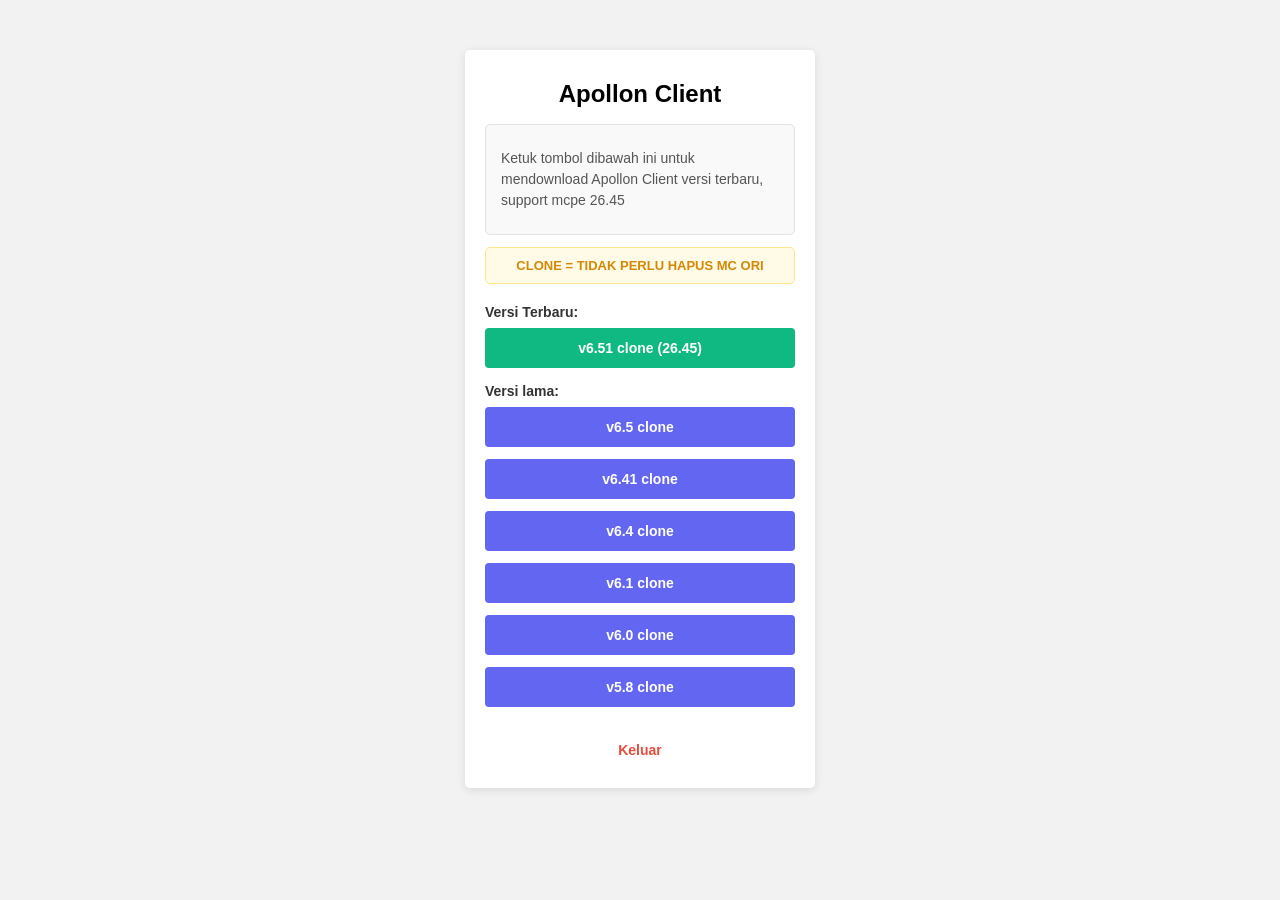
==== index.html @ 46e882e8 "Update index.html" ====
<!DOCTYPE html>
<html>
<head>
  <meta name="viewport" content="width=device-width, initial-scale=1.0">
  
  <title>Apollon Client</title>
  <style>
    body {
      font-family: Arial, Sans-Serif;
      background-color: #f2f2f2;
      text-align: center;
      margin: 0;
      padding: 50px 10px; /* Jarak atas bawah dikurangi agar pas di layar HP */
    }
    .box {
      background: white;
      padding: 20px; /* Dikurangi sedikit dari 30px agar hemat ruang di HP */
      display: inline-block;
      border-radius: 5px;
      box-shadow: 0px 2px 10px rgba(0,0,0,0.1);
      
      /* PERUBAHAN UTAMA UNTUK HP: */
      width: 90%;          /* Lebar kotak akan mengambil 90% lebar layar HP */
      max-width: 350px;    /* Lebar kotak TIDAK AKAN LEBIH dari 350px jika dibuka di PC */
      box-sizing: border-box; /* Memastikan padding tidak merusak ukuran lebar */
    }
    
    h1 {
      font-size: 24px; /* Ukuran font disesuaikan agar tidak kebesaran di HP */
      margin-top: 10px;
    }

    .info-mc {
      text-align: left;
      background-color: #f9f9f9;
      padding: 15px;
      border-radius: 5px;
      border: 1px solid #e3e3e3;
      margin-bottom: 12px;
      /* Mencegah teks panjang terpotong atau keluar dari kotak */
      word-wrap: break-word; 
      overflow-wrap: break-word;
    }
    .info-mc p {
      margin: 8px 0;
      font-size: 14px;
      color: #555;
      line-height: 1.5;
    }

    /* Kotak informasi tambahan untuk penjelasan CLONE */
    .info-note {
      text-align: center;
      background-color: #fffbe6;
      padding: 10px;
      border-radius: 5px;
      border: 1px solid #ffe58f;
      margin-bottom: 20px;
      word-wrap: break-word;
      overflow-wrap: break-word;
    }
    .info-note p {
      margin: 0;
      font-size: 13px;
      font-weight: bold;
      color: #d48806;
    }

    .section-title {
      font-weight: bold;
      font-size: 14px;
      color: #333;
      margin-top: 15px;
      margin-bottom: 8px;
      text-align: left;
    }
    
    /* Gaya untuk tombol Download */
    .btn-download {
      display: block;
      background-color: #6366F1; /* Warna Indigo/Ungu Modern */
      color: white;
      padding: 12px 15px;
      text-decoration: none;
      font-weight: bold;
      border-radius: 4px;
      margin-bottom: 12px; /* Jarak antar tombol download */
      font-size: 14px;
      transition: background 0.2s;
    }
    .btn-download:hover {
      background-color: #4f46e5;
    }

    /* Highlight khusus tombol versi terbaru */
    .btn-latest {
      background-color: #10B981; /* Warna Hijau/Emerald Modern */
    }
    .btn-latest:hover {
      background-color: #059669;
    }
    
    /* Gaya khusus untuk tombol download terakhir agar memberi jarak ke tombol exit */
    .space-bottom {
      margin-bottom: 25px;
    }
    
    /* Gaya untuk link Exit / Keluar */
    .btn-exit {
      color: #e74c3c;
      text-decoration: none;
      font-weight: bold;
      font-size: 14px;
      display: inline-block;
      padding: 10px; /* Ditambah padding agar area klik di HP lebih pas */
    }
    .btn-exit:hover {
      text-decoration: underline;
    }
  </style>
</head>
<body>
  <div class="box">
    <h1>Apollon Client</h1>
    
    <div class="info-mc">
      <p>Ketuk tombol dibawah ini untuk mendownload Apollon Client versi terbaru, support mcpe 26.45</p>
    </div>

    <!-- Kotak Penjelasan Tambahan (Terpisah) -->
    <div class="info-note">
      <p>CLONE = TIDAK PERLU HAPUS MC ORI</p>
    </div>

    <!-- Sub-judul Versi Terbaru -->
    <div class="section-title">Versi Terbaru:</div>
    <!-- Tombol Download Versi Terbaru (v6.51 clone) -->
    <a href="https://www.mediafire.com/file/71axtcxf8z8amtz/Apollon_Client_v6.51.apk/file" target="_blank" class="btn-download btn-latest">v6.51 clone (26.45)</a>

    <!-- Sub-judul Versi Lama -->
    <div class="section-title">Versi lama:</div>
    <!-- Tombol Download Link v6.5 -->
    <a href="https://www.mediafire.com/file/mf16fz8zxzmd9uo/Apollon_Client_v6.5.apk/file" target="_blank" class="btn-download">v6.5 clone</a>

    <!-- Tombol Download Link v6.41 -->
    <a href="https://www.mediafire.com/file/slqdpozztv1te2w/%255BCLONE%255D_Apollon_Client_v6.41.apk/file" target="_blank" class="btn-download">v6.41 clone</a>

    <!-- Tombol Download Link v6.4 -->
    <a href="https://www.mediafire.com/file/1pgig185a68jlu3/Minecraft_Apollon_Client_v6.4_signed.apk/file" target="_blank" class="btn-download">v6.4 clone</a>

    <!-- Tombol Download Link v6.1 -->
    <a href="https://www.mediafire.com/file/p7e58i02bt7bmhg/MCPE_Apollon_Client_1.26.33_v6.1_64Bit.apk/file" target="_blank" class="btn-download">v6.1 clone</a>

    <!-- Tombol Download Link v6.0 -->
    <a href="https://www.mediafire.com/file/1ebstryfqjflvm5/Minecraft_Apollonv6.0_signed.apk/file" target="_blank" class="btn-download">v6.0 clone</a>

    <!-- Tombol Download Link v5.8 -->
    <a href="https://www.mediafire.com/file/lv6ryb4kkmw0vc8/Minecraft_signed.apk/file" target="_blank" class="btn-download space-bottom">v5.8 clone</a>
    
    <!-- Tombol Exit menuju Google -->
    <a href="https://google.com" class="btn-exit">Keluar</a>
  </div>
</body>
</html>
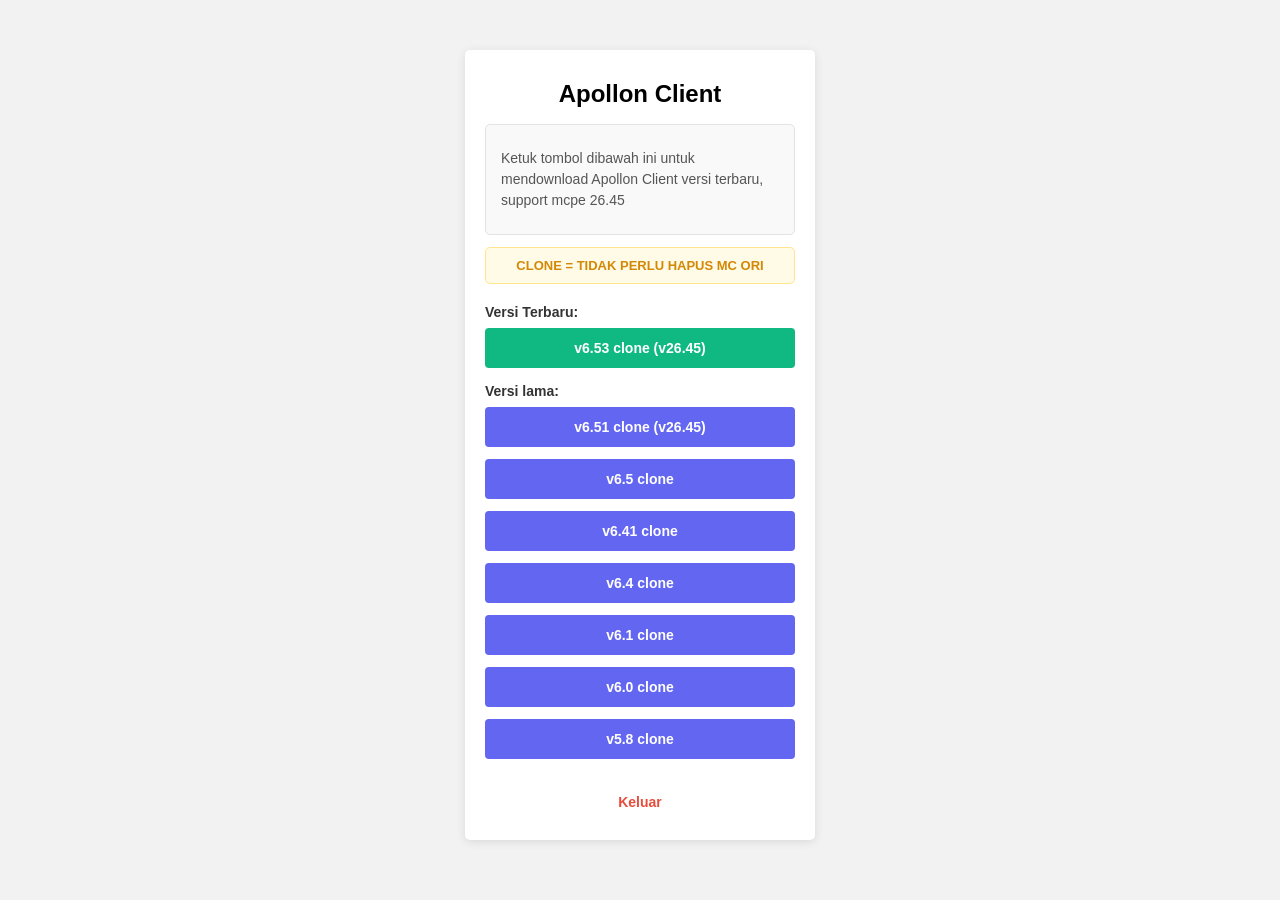
==== commit 9a952028: "Update download links for Apollon Client versions" ====
--- a/index.html
+++ b/index.html
@@ -134,11 +134,14 @@
 
     <!-- Sub-judul Versi Terbaru -->
     <div class="section-title">Versi Terbaru:</div>
-    <!-- Tombol Download Versi Terbaru (v6.51 clone) -->
-    <a href="https://www.mediafire.com/file/71axtcxf8z8amtz/Apollon_Client_v6.51.apk/file" target="_blank" class="btn-download btn-latest">v6.51 clone (26.45)</a>
+    <!-- Tombol Download Versi Terbaru (v6.53 clone) -->
+    <a href="https://www.mediafire.com/file/eq8ta6o4jeu1nu6/Apollon_Client_v6.53.apk/file" target="_blank" class="btn-download btn-latest">v6.53 clone (v26.45)</a>
 
     <!-- Sub-judul Versi Lama -->
     <div class="section-title">Versi lama:</div>
+    <!-- Tombol Download Link v6.51 -->
+    <a href="https://www.mediafire.com/file/71axtcxf8z8amtz/Apollon_Client_v6.51.apk/file" target="_blank" class="btn-download">v6.51 clone (v26.45)</a>
+
     <!-- Tombol Download Link v6.5 -->
     <a href="https://www.mediafire.com/file/mf16fz8zxzmd9uo/Apollon_Client_v6.5.apk/file" target="_blank" class="btn-download">v6.5 clone</a>
 
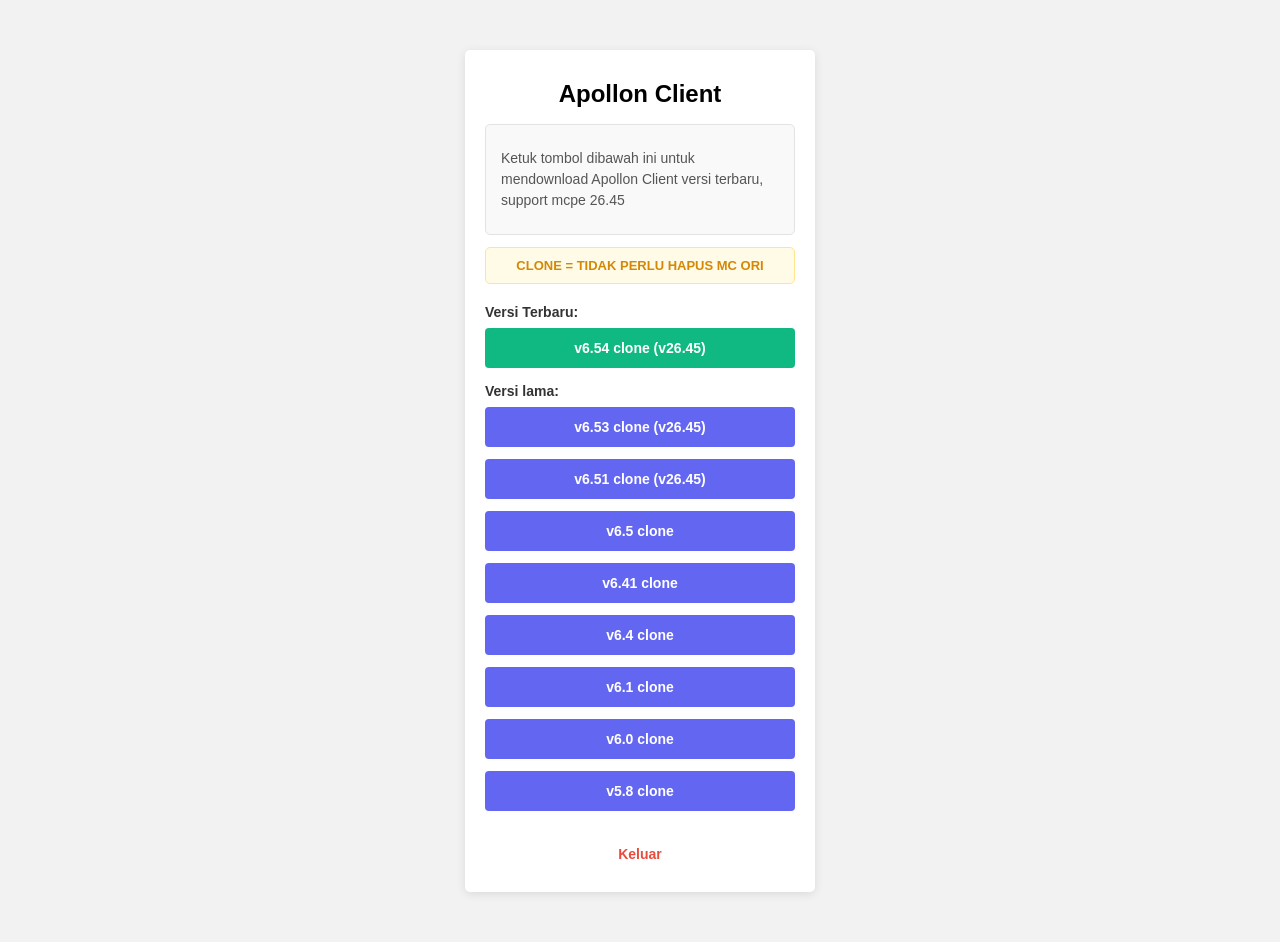
==== commit a40f2f2f: "Update download links for version 6.54 and 6.53" ====
--- a/index.html
+++ b/index.html
@@ -134,11 +134,14 @@
 
     <!-- Sub-judul Versi Terbaru -->
     <div class="section-title">Versi Terbaru:</div>
-    <!-- Tombol Download Versi Terbaru (v6.53 clone) -->
-    <a href="https://www.mediafire.com/file/eq8ta6o4jeu1nu6/Apollon_Client_v6.53.apk/file" target="_blank" class="btn-download btn-latest">v6.53 clone (v26.45)</a>
+    <!-- Tombol Download Versi Terbaru (v6.54 clone) -->
+    <a href="https://www.mediafire.com/file/y4b6r43vr5g2mih/Apollon_Client_v6.54.apk/file" target="_blank" class="btn-download btn-latest">v6.54 clone (v26.45)</a>
 
     <!-- Sub-judul Versi Lama -->
     <div class="section-title">Versi lama:</div>
+    <!-- Tombol Download Link v6.53 -->
+    <a href="https://www.mediafire.com/file/eq8ta6o4jeu1nu6/Apollon_Client_v6.53.apk/file" target="_blank" class="btn-download">v6.53 clone (v26.45)</a>
+
     <!-- Tombol Download Link v6.51 -->
     <a href="https://www.mediafire.com/file/71axtcxf8z8amtz/Apollon_Client_v6.51.apk/file" target="_blank" class="btn-download">v6.51 clone (v26.45)</a>
 
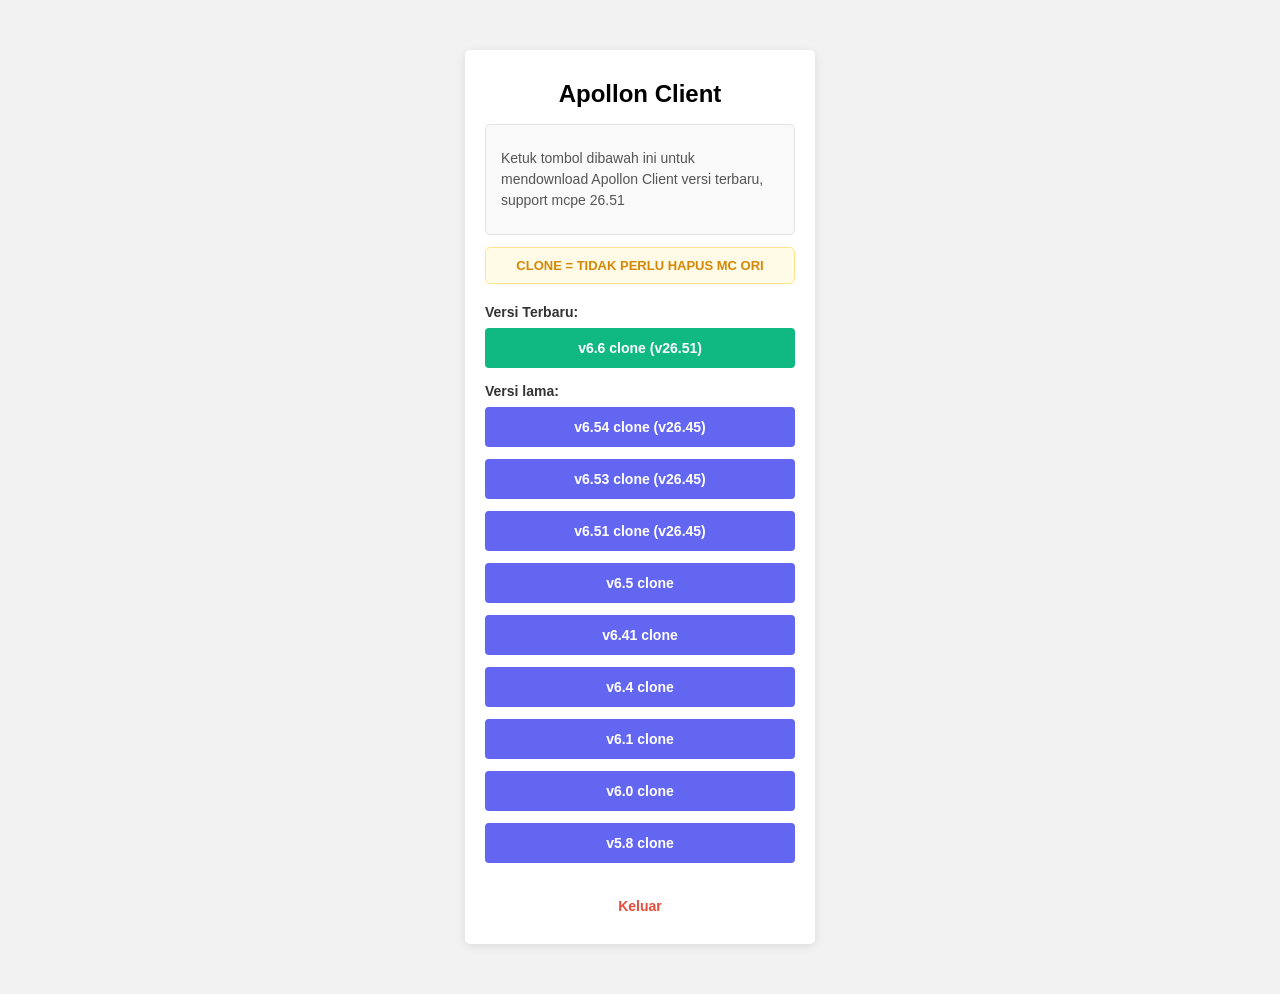
==== commit b7b631c3: "Update download links and version information" ====
--- a/index.html
+++ b/index.html
@@ -124,7 +124,7 @@
     <h1>Apollon Client</h1>
     
     <div class="info-mc">
-      <p>Ketuk tombol dibawah ini untuk mendownload Apollon Client versi terbaru, support mcpe 26.45</p>
+      <p>Ketuk tombol dibawah ini untuk mendownload Apollon Client versi terbaru, support mcpe 26.51</p>
     </div>
 
     <!-- Kotak Penjelasan Tambahan (Terpisah) -->
@@ -134,11 +134,14 @@
 
     <!-- Sub-judul Versi Terbaru -->
     <div class="section-title">Versi Terbaru:</div>
-    <!-- Tombol Download Versi Terbaru (v6.54 clone) -->
-    <a href="https://www.mediafire.com/file/y4b6r43vr5g2mih/Apollon_Client_v6.54.apk/file" target="_blank" class="btn-download btn-latest">v6.54 clone (v26.45)</a>
+    <!-- Tombol Download Versi Terbaru (v6.6 clone) -->
+    <a href="https://www.mediafire.com/file/m795o53lim4r6j4/Apollon_Client_v6.6.apk/file" target="_blank" class="btn-download btn-latest">v6.6 clone (v26.51)</a>
 
     <!-- Sub-judul Versi Lama -->
     <div class="section-title">Versi lama:</div>
+    <!-- Tombol Download Link v6.54 -->
+    <a href="https://www.mediafire.com/file/y4b6r43vr5g2mih/Apollon_Client_v6.54.apk/file" target="_blank" class="btn-download">v6.54 clone (v26.45)</a>
+
     <!-- Tombol Download Link v6.53 -->
     <a href="https://www.mediafire.com/file/eq8ta6o4jeu1nu6/Apollon_Client_v6.53.apk/file" target="_blank" class="btn-download">v6.53 clone (v26.45)</a>
 
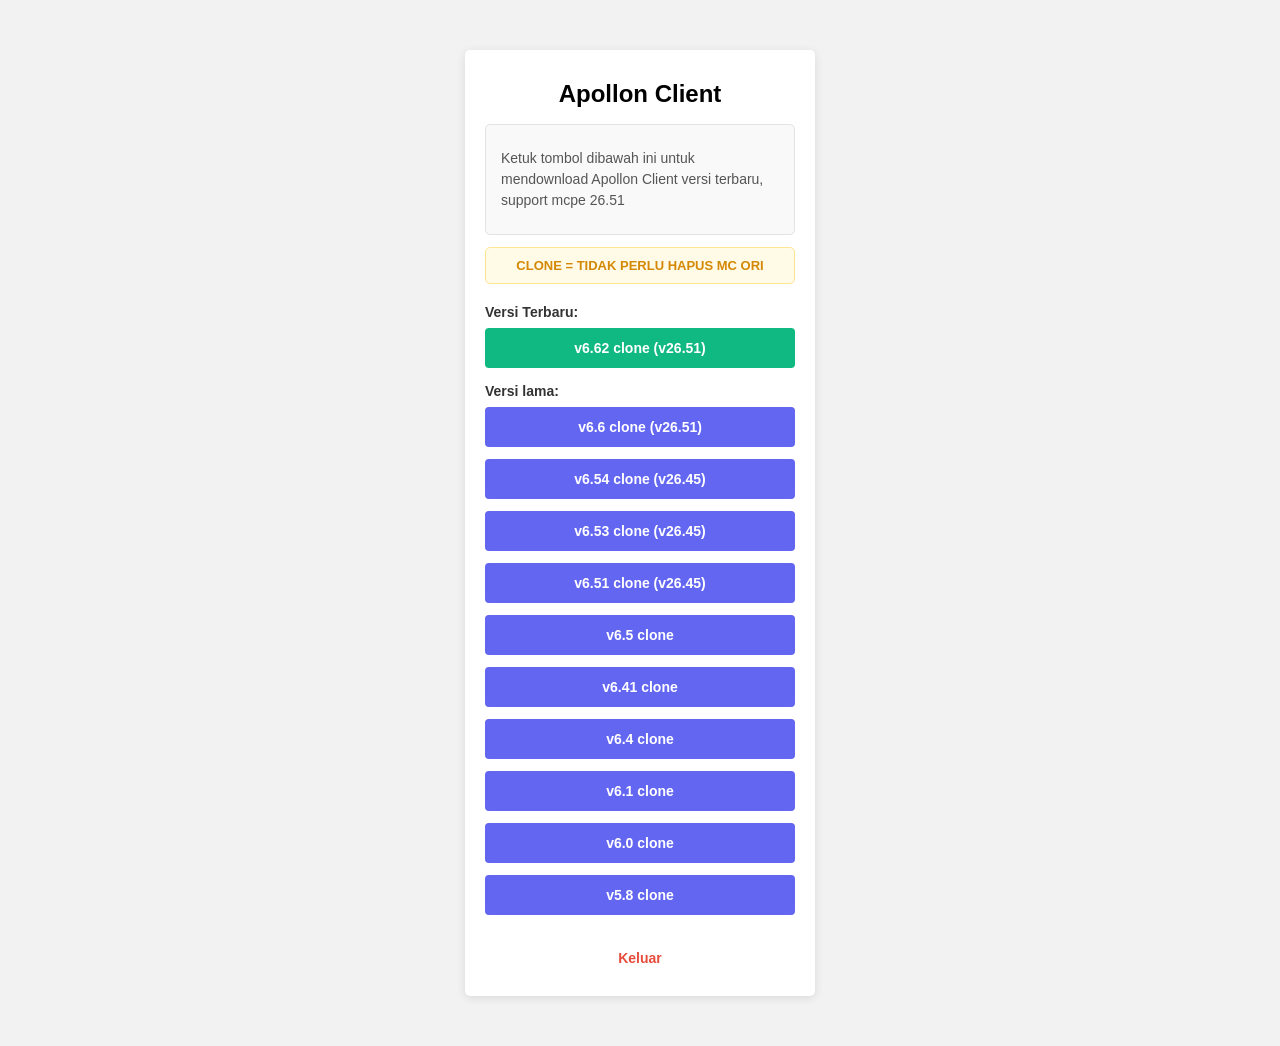
==== commit 57bb638a: "Update download links for latest and old versions" ====
--- a/index.html
+++ b/index.html
@@ -134,11 +134,14 @@
 
     <!-- Sub-judul Versi Terbaru -->
     <div class="section-title">Versi Terbaru:</div>
-    <!-- Tombol Download Versi Terbaru (v6.6 clone) -->
-    <a href="https://www.mediafire.com/file/m795o53lim4r6j4/Apollon_Client_v6.6.apk/file" target="_blank" class="btn-download btn-latest">v6.6 clone (v26.51)</a>
+    <!-- Tombol Download Versi Terbaru (v6.62 clone) -->
+    <a href="https://www.mediafire.com/file/vdjgm72seb30sxy/Apollon_Client_v6.62.apk/file" target="_blank" class="btn-download btn-latest">v6.62 clone (v26.51)</a>
 
     <!-- Sub-judul Versi Lama -->
     <div class="section-title">Versi lama:</div>
+    <!-- Tombol Download Link v6.6 -->
+    <a href="https://www.mediafire.com/file/m795o53lim4r6j4/Apollon_Client_v6.6.apk/file" target="_blank" class="btn-download">v6.6 clone (v26.51)</a>
+
     <!-- Tombol Download Link v6.54 -->
     <a href="https://www.mediafire.com/file/y4b6r43vr5g2mih/Apollon_Client_v6.54.apk/file" target="_blank" class="btn-download">v6.54 clone (v26.45)</a>
 
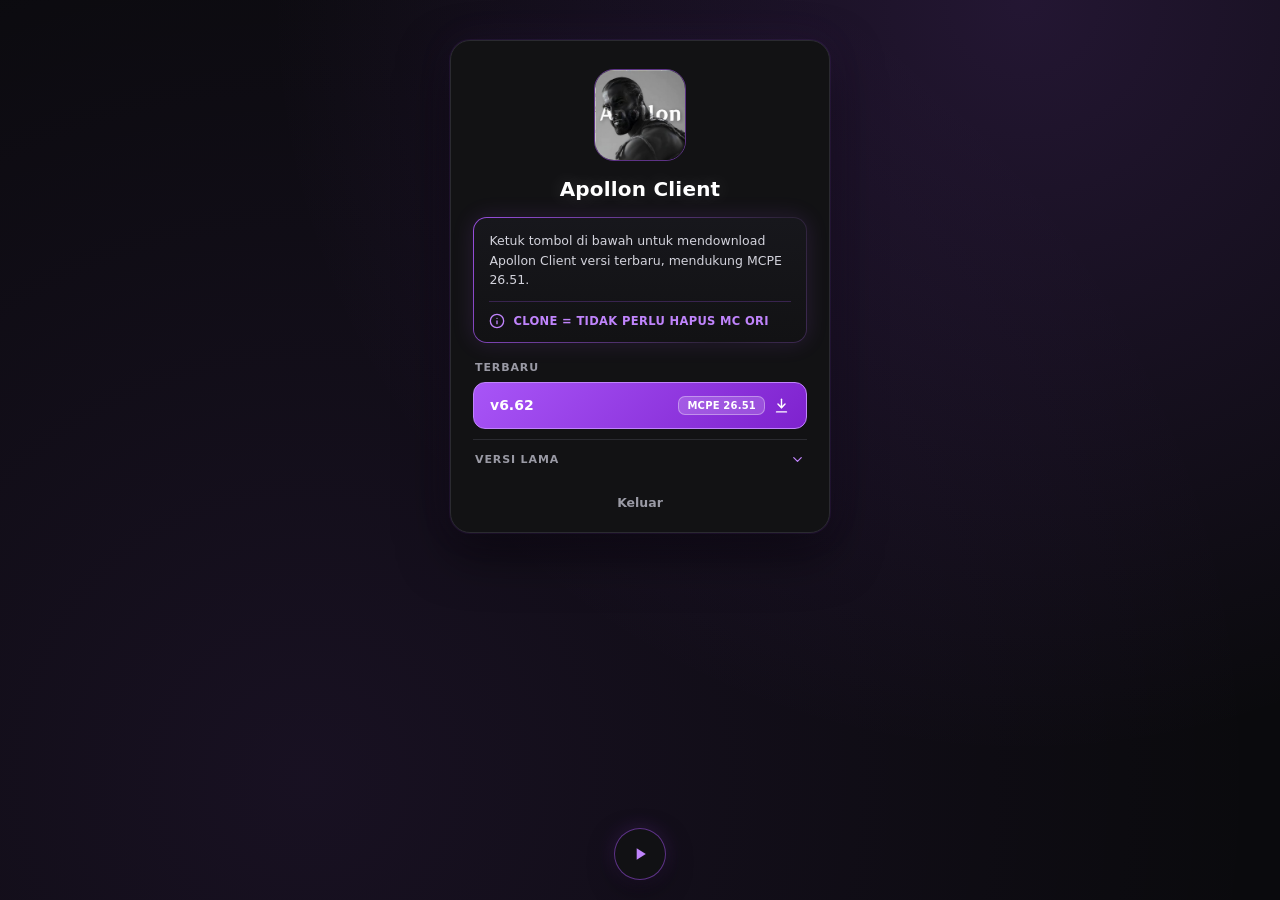
==== commit a8a265c8: "Add files via upload" ====
--- a/index.html
+++ b/index.html
@@ -1,176 +1,381 @@
 <!DOCTYPE html>
-<html>
+<html lang="id">
 <head>
-  <meta name="viewport" content="width=device-width, initial-scale=1.0">
-  
-  <title>Apollon Client</title>
-  <style>
-    body {
-      font-family: Arial, Sans-Serif;
-      background-color: #f2f2f2;
-      text-align: center;
-      margin: 0;
-      padding: 50px 10px; /* Jarak atas bawah dikurangi agar pas di layar HP */
-    }
-    .box {
-      background: white;
-      padding: 20px; /* Dikurangi sedikit dari 30px agar hemat ruang di HP */
-      display: inline-block;
-      border-radius: 5px;
-      box-shadow: 0px 2px 10px rgba(0,0,0,0.1);
-      
-      /* PERUBAHAN UTAMA UNTUK HP: */
-      width: 90%;          /* Lebar kotak akan mengambil 90% lebar layar HP */
-      max-width: 350px;    /* Lebar kotak TIDAK AKAN LEBIH dari 350px jika dibuka di PC */
-      box-sizing: border-box; /* Memastikan padding tidak merusak ukuran lebar */
-    }
-    
-    h1 {
-      font-size: 24px; /* Ukuran font disesuaikan agar tidak kebesaran di HP */
-      margin-top: 10px;
-    }
-
-    .info-mc {
-      text-align: left;
-      background-color: #f9f9f9;
-      padding: 15px;
-      border-radius: 5px;
-      border: 1px solid #e3e3e3;
-      margin-bottom: 12px;
-      /* Mencegah teks panjang terpotong atau keluar dari kotak */
-      word-wrap: break-word; 
-      overflow-wrap: break-word;
-    }
-    .info-mc p {
-      margin: 8px 0;
-      font-size: 14px;
-      color: #555;
-      line-height: 1.5;
-    }
-
-    /* Kotak informasi tambahan untuk penjelasan CLONE */
-    .info-note {
-      text-align: center;
-      background-color: #fffbe6;
-      padding: 10px;
-      border-radius: 5px;
-      border: 1px solid #ffe58f;
-      margin-bottom: 20px;
-      word-wrap: break-word;
-      overflow-wrap: break-word;
-    }
-    .info-note p {
-      margin: 0;
-      font-size: 13px;
-      font-weight: bold;
-      color: #d48806;
-    }
-
-    .section-title {
-      font-weight: bold;
-      font-size: 14px;
-      color: #333;
-      margin-top: 15px;
-      margin-bottom: 8px;
-      text-align: left;
-    }
-    
-    /* Gaya untuk tombol Download */
-    .btn-download {
-      display: block;
-      background-color: #6366F1; /* Warna Indigo/Ungu Modern */
-      color: white;
-      padding: 12px 15px;
-      text-decoration: none;
-      font-weight: bold;
-      border-radius: 4px;
-      margin-bottom: 12px; /* Jarak antar tombol download */
-      font-size: 14px;
-      transition: background 0.2s;
-    }
-    .btn-download:hover {
-      background-color: #4f46e5;
-    }
-
-    /* Highlight khusus tombol versi terbaru */
-    .btn-latest {
-      background-color: #10B981; /* Warna Hijau/Emerald Modern */
-    }
-    .btn-latest:hover {
-      background-color: #059669;
-    }
-    
-    /* Gaya khusus untuk tombol download terakhir agar memberi jarak ke tombol exit */
-    .space-bottom {
-      margin-bottom: 25px;
-    }
-    
-    /* Gaya untuk link Exit / Keluar */
-    .btn-exit {
-      color: #e74c3c;
-      text-decoration: none;
-      font-weight: bold;
-      font-size: 14px;
-      display: inline-block;
-      padding: 10px; /* Ditambah padding agar area klik di HP lebih pas */
-    }
-    .btn-exit:hover {
-      text-decoration: underline;
-    }
-  </style>
+<meta charset="UTF-8">
+<meta name="viewport" content="width=device-width, initial-scale=1.0, viewport-fit=cover">
+<title>Apollon Client</title>
+<style>
+  :root{
+    --bg:#0a0a0d;
+    --card:#121214;
+    --purple:#a855f7;
+    --purple-soft:#c084fc;
+    --purple-deep:#7e22ce;
+    --text:#f5f5f7;
+    --muted:#9a9aa5;
+    --border:#2a2a30;
+    padding-top:env(safe-area-inset-top,0px);
+    padding-bottom:env(safe-area-inset-bottom,0px);
+  }
+  *{box-sizing:border-box;}
+  body{
+    margin:0;
+    min-height:100%;
+    font-family:'Segoe UI', system-ui, -apple-system, Arial, sans-serif;
+    background:
+      radial-gradient(circle at 50% 0%, rgba(168,85,247,0.16), transparent 55%),
+      radial-gradient(circle at 15% 85%, rgba(168,85,247,0.09), transparent 50%),
+      var(--bg);
+    background-size:160% 160%, 160% 160%, 100% 100%;
+    animation:auroraDrift 14s ease-in-out infinite;
+    color:var(--text);
+    display:flex;
+    justify-content:center;
+    padding:40px 14px;
+  }
+  @keyframes auroraDrift{
+    0%,100%{ background-position:50% 0%, 15% 85%, 0 0; }
+    50%{ background-position:58% 8%, 22% 78%, 0 0; }
+  }
+
+  .box{
+    position:relative;
+    width:100%;
+    max-width:380px;
+    background:var(--card);
+    border:1px solid var(--border);
+    border-radius:20px;
+    padding:28px 22px 20px;
+    box-shadow:0 0 0 1px rgba(168,85,247,0.08), 0 20px 50px rgba(0,0,0,0.5), 0 0 40px rgba(168,85,247,0.06);
+  }
+
+  /* ==== Manual music toggle (floating, bottom) ==== */
+  .music-toggle{
+    position:fixed;
+    left:50%;
+    bottom:calc(20px + env(safe-area-inset-bottom,0px));
+    transform:translateX(-50%);
+    width:52px;
+    height:52px;
+    border-radius:50%;
+    border:1.5px solid rgba(168,85,247,0.5);
+    background:rgba(18,18,20,0.9);
+    backdrop-filter:blur(6px);
+    color:var(--purple-soft);
+    display:flex;
+    align-items:center;
+    justify-content:center;
+    cursor:pointer;
+    padding:0;
+    z-index:100;
+    box-shadow:0 8px 24px rgba(0,0,0,0.5), 0 0 20px rgba(168,85,247,0.2);
+    transition:background 0.15s ease, box-shadow 0.15s ease, transform 0.12s cubic-bezier(.34,1.56,.64,1);
+  }
+  .music-toggle:hover{ background:rgba(168,85,247,0.16); box-shadow:0 0 14px rgba(168,85,247,0.25); }
+  .music-toggle:active{ transform:translateX(-50%) scale(0.92); }
+  .music-toggle svg{ width:20px; height:20px; }
+  .music-toggle .icon-pause{ display:none; }
+  .music-toggle.playing .icon-play{ display:none; }
+  .music-toggle.playing .icon-pause{ display:block; }
+
+  /* ==== LOGO: square, thin outline, gentle float + glow pulse ==== */
+  .logo-wrap{
+    width:92px;height:92px;
+    margin:0 auto 16px;
+    border-radius:20px;
+    overflow:hidden;
+    border:1.5px solid rgba(168,85,247,0.5);
+    animation:logoFloat 4.5s ease-in-out infinite, logoGlow 3.5s ease-in-out infinite;
+  }
+  .logo-wrap img{ width:100%; height:100%; object-fit:cover; display:block; }
+  @keyframes logoFloat{
+    0%,100%{ transform:translateY(0); }
+    50%{ transform:translateY(-4px); }
+  }
+  @keyframes logoGlow{
+    0%,100%{ box-shadow:0 8px 20px rgba(168,85,247,0.2), 0 0 0 1px rgba(255,255,255,0.04); }
+    50%{ box-shadow:0 10px 30px rgba(168,85,247,0.42), 0 0 0 1px rgba(255,255,255,0.06); }
+  }
+
+  h1{
+    font-size:20px;
+    text-align:center;
+    margin:0 0 16px;
+    letter-spacing:0.01em;
+    color:#ffffff;
+    font-weight:700;
+    text-shadow:0 0 18px rgba(255,255,255,0.18);
+  }
+
+  /* ==== Gradient-glow border cards with shimmering flow ==== */
+  .glow-border{
+    position:relative;
+    border-radius:14px;
+    padding:1.4px;
+    background:linear-gradient(120deg, rgba(168,85,247,0.9), rgba(192,132,252,0.15) 35%, rgba(168,85,247,0.5) 65%, rgba(192,132,252,0.15));
+    background-size:220% 220%;
+    animation:borderFlow 6s ease-in-out infinite;
+    box-shadow:0 0 22px rgba(168,85,247,0.14);
+    margin-bottom:18px;
+  }
+  @keyframes borderFlow{
+    0%,100%{ background-position:0% 50%; }
+    50%{ background-position:100% 50%; }
+  }
+  .glow-card-body{
+    background:linear-gradient(180deg, #17171c, #121214);
+    border-radius:12.6px;
+    padding:13px 15px;
+  }
+  .info-mc-text{
+    margin:0;
+    font-size:12.5px;
+    color:#d3d3dc;
+    line-height:1.55;
+  }
+  .note-row{
+    display:flex;
+    align-items:center;
+    gap:8px;
+    margin-top:11px;
+    padding-top:11px;
+    border-top:1px solid rgba(168,85,247,0.25);
+  }
+  .note-row svg{ flex-shrink:0; width:16px; height:16px; color:var(--purple-soft); }
+  .note-row p{
+    margin:0;
+    font-size:11.5px;
+    font-weight:700;
+    color:var(--purple-soft);
+    letter-spacing:0.03em;
+  }
+
+  .section-title{
+    font-size:11px;
+    font-weight:700;
+    color:var(--muted);
+    text-transform:uppercase;
+    letter-spacing:0.08em;
+    margin:0 0 8px 2px;
+  }
+
+  /* ==== Buttons ==== */
+  .btn-download{
+    display:flex;
+    align-items:center;
+    justify-content:space-between;
+    gap:10px;
+    background:transparent;
+    color:var(--text);
+    padding:13px 16px;
+    text-decoration:none;
+    font-weight:600;
+    font-size:14px;
+    border-radius:12px;
+    border:1.5px solid var(--purple);
+    margin-bottom:10px;
+    transition:background 0.15s ease, box-shadow 0.15s ease, transform 0.12s cubic-bezier(.34,1.56,.64,1);
+  }
+  .btn-download:hover{ background:rgba(168,85,247,0.1); box-shadow:0 0 16px rgba(168,85,247,0.18); }
+  .btn-download svg{ flex-shrink:0; color:var(--purple-soft); }
+  .btn-download .right-group{ display:flex; align-items:center; gap:8px; }
+  .mcpe-badge{
+    font-size:10px;
+    font-weight:700;
+    letter-spacing:0.02em;
+    padding:3px 8px;
+    border-radius:7px;
+    border:1px solid rgba(168,85,247,0.45);
+    background:rgba(168,85,247,0.1);
+    color:var(--purple-soft);
+    white-space:nowrap;
+  }
+
+  /* ==== Latest version: solid purple block ==== */
+  .btn-latest{
+    border-color:var(--purple-soft);
+    background:linear-gradient(135deg, var(--purple), var(--purple-deep));
+    color:#fff;
+    animation:latestGlow 3.5s ease-in-out infinite;
+  }
+  .btn-latest svg{ color:#fff; }
+  .btn-latest .mcpe-badge{
+    background:rgba(255,255,255,0.18);
+    border-color:rgba(255,255,255,0.35);
+    color:#fff;
+  }
+  @keyframes latestGlow{
+    0%,100%{ box-shadow:0 4px 16px rgba(168,85,247,0.3); }
+    50%{ box-shadow:0 6px 26px rgba(168,85,247,0.55); }
+  }
+
+  details{ margin-top:4px; }
+  summary{
+    cursor:pointer;
+    list-style:none;
+    display:flex;
+    align-items:center;
+    justify-content:space-between;
+    font-size:11px;
+    font-weight:700;
+    color:var(--muted);
+    text-transform:uppercase;
+    letter-spacing:0.08em;
+    padding:12px 2px;
+    border-top:1px solid var(--border);
+    transition:transform 0.12s cubic-bezier(.34,1.56,.64,1);
+  }
+  summary::-webkit-details-marker{ display:none; }
+  summary .chev{ transition:transform 0.2s ease; color:var(--purple-soft); }
+  details[open] summary .chev{ transform:rotate(180deg); }
+  .old-list .btn-download{
+    border-color:var(--border);
+    font-size:13px;
+    padding:11px 14px;
+  }
+  .old-list .btn-download svg{ color:var(--muted); }
+  .old-list .btn-download:hover{ border-color:var(--purple); box-shadow:0 0 12px rgba(168,85,247,0.12); }
+
+  .btn-exit{
+    display:block;
+    text-align:center;
+    color:var(--muted);
+    text-decoration:none;
+    font-weight:600;
+    font-size:12.5px;
+    padding:16px 10px 2px;
+    transition:transform 0.12s cubic-bezier(.34,1.56,.64,1);
+  }
+  .btn-exit:hover{ color:var(--purple-soft); }
+
+  @keyframes tapPop{
+    0%{ transform:scale(1); }
+    45%{ transform:scale(0.94); }
+    100%{ transform:scale(1); }
+  }
+  .tap-anim{ animation:tapPop 0.22s cubic-bezier(.34,1.56,.64,1); }
+
+  @media (prefers-reduced-motion: reduce){
+    body, .logo-wrap, .glow-border, .btn-latest{ animation:none !important; }
+  }
+</style>
 </head>
 <body>
   <div class="box">
+    <button id="musicToggle" class="music-toggle" type="button" aria-label="Putar musik">
+      <svg class="icon-play" viewBox="0 0 24 24" fill="currentColor"><path d="M8 5v14l11-7z"/></svg>
+      <svg class="icon-pause" viewBox="0 0 24 24" fill="currentColor"><path d="M6 5h4v14H6zM14 5h4v14h-4z"/></svg>
+    </button>
+    <div class="logo-wrap">
+      <img src="[data-uri]" alt="Apollon Client">
+    </div>
     <h1>Apollon Client</h1>
-    
-    <div class="info-mc">
-      <p>Ketuk tombol dibawah ini untuk mendownload Apollon Client versi terbaru, support mcpe 26.51</p>
+
+    <div class="glow-border">
+      <div class="glow-card-body">
+        <p class="info-mc-text">Ketuk tombol di bawah untuk mendownload Apollon Client versi terbaru, mendukung MCPE 26.51.</p>
+        <div class="note-row">
+          <svg viewBox="0 0 24 24" fill="none" stroke="currentColor" stroke-width="2" stroke-linecap="round" stroke-linejoin="round"><circle cx="12" cy="12" r="10"/><path d="M12 16v-4"/><path d="M12 8h.01"/></svg>
+          <p>CLONE = TIDAK PERLU HAPUS MC ORI</p>
+        </div>
+      </div>
     </div>
 
-    <!-- Kotak Penjelasan Tambahan (Terpisah) -->
-    <div class="info-note">
-      <p>CLONE = TIDAK PERLU HAPUS MC ORI</p>
-    </div>
-
-    <!-- Sub-judul Versi Terbaru -->
-    <div class="section-title">Versi Terbaru:</div>
-    <!-- Tombol Download Versi Terbaru (v6.62 clone) -->
-    <a href="https://www.mediafire.com/file/vdjgm72seb30sxy/Apollon_Client_v6.62.apk/file" target="_blank" class="btn-download btn-latest">v6.62 clone (v26.51)</a>
-
-    <!-- Sub-judul Versi Lama -->
-    <div class="section-title">Versi lama:</div>
-    <!-- Tombol Download Link v6.6 -->
-    <a href="https://www.mediafire.com/file/m795o53lim4r6j4/Apollon_Client_v6.6.apk/file" target="_blank" class="btn-download">v6.6 clone (v26.51)</a>
-
-    <!-- Tombol Download Link v6.54 -->
-    <a href="https://www.mediafire.com/file/y4b6r43vr5g2mih/Apollon_Client_v6.54.apk/file" target="_blank" class="btn-download">v6.54 clone (v26.45)</a>
-
-    <!-- Tombol Download Link v6.53 -->
-    <a href="https://www.mediafire.com/file/eq8ta6o4jeu1nu6/Apollon_Client_v6.53.apk/file" target="_blank" class="btn-download">v6.53 clone (v26.45)</a>
-
-    <!-- Tombol Download Link v6.51 -->
-    <a href="https://www.mediafire.com/file/71axtcxf8z8amtz/Apollon_Client_v6.51.apk/file" target="_blank" class="btn-download">v6.51 clone (v26.45)</a>
-
-    <!-- Tombol Download Link v6.5 -->
-    <a href="https://www.mediafire.com/file/mf16fz8zxzmd9uo/Apollon_Client_v6.5.apk/file" target="_blank" class="btn-download">v6.5 clone</a>
-
-    <!-- Tombol Download Link v6.41 -->
-    <a href="https://www.mediafire.com/file/slqdpozztv1te2w/%255BCLONE%255D_Apollon_Client_v6.41.apk/file" target="_blank" class="btn-download">v6.41 clone</a>
-
-    <!-- Tombol Download Link v6.4 -->
-    <a href="https://www.mediafire.com/file/1pgig185a68jlu3/Minecraft_Apollon_Client_v6.4_signed.apk/file" target="_blank" class="btn-download">v6.4 clone</a>
-
-    <!-- Tombol Download Link v6.1 -->
-    <a href="https://www.mediafire.com/file/p7e58i02bt7bmhg/MCPE_Apollon_Client_1.26.33_v6.1_64Bit.apk/file" target="_blank" class="btn-download">v6.1 clone</a>
-
-    <!-- Tombol Download Link v6.0 -->
-    <a href="https://www.mediafire.com/file/1ebstryfqjflvm5/Minecraft_Apollonv6.0_signed.apk/file" target="_blank" class="btn-download">v6.0 clone</a>
-
-    <!-- Tombol Download Link v5.8 -->
-    <a href="https://www.mediafire.com/file/lv6ryb4kkmw0vc8/Minecraft_signed.apk/file" target="_blank" class="btn-download space-bottom">v5.8 clone</a>
-    
-    <!-- Tombol Exit menuju Google -->
+    <div class="section-title">Terbaru</div>
+    <a href="https://www.mediafire.com/file/vdjgm72seb30sxy/Apollon_Client_v6.62.apk/file" target="_blank" class="btn-download btn-latest">
+      <span>v6.62</span>
+      <span class="right-group">
+        <span class="mcpe-badge">MCPE 26.51</span>
+        <svg width="17" height="17" viewBox="0 0 24 24" fill="none" stroke="currentColor" stroke-width="2" stroke-linecap="round" stroke-linejoin="round"><path d="M12 3v12"/><path d="m7 10 5 5 5-5"/><path d="M5 21h14"/></svg>
+      </span>
+    </a>
+
+    <details>
+      <summary>
+        Versi Lama
+        <svg class="chev" width="15" height="15" viewBox="0 0 24 24" fill="none" stroke="currentColor" stroke-width="2" stroke-linecap="round" stroke-linejoin="round"><path d="m6 9 6 6 6-6"/></svg>
+      </summary>
+      <div class="old-list">
+        <a href="https://www.mediafire.com/file/m795o53lim4r6j4/Apollon_Client_v6.6.apk/file" target="_blank" class="btn-download"><span>v6.6</span><span class="right-group"><span class="mcpe-badge">MCPE 26.51</span><svg width="15" height="15" viewBox="0 0 24 24" fill="none" stroke="currentColor" stroke-width="2" stroke-linecap="round" stroke-linejoin="round"><path d="M12 3v12"/><path d="m7 10 5 5 5-5"/><path d="M5 21h14"/></svg></span></a>
+        <a href="https://www.mediafire.com/file/y4b6r43vr5g2mih/Apollon_Client_v6.54.apk/file" target="_blank" class="btn-download"><span>v6.54</span><span class="right-group"><span class="mcpe-badge">MCPE 26.45</span><svg width="15" height="15" viewBox="0 0 24 24" fill="none" stroke="currentColor" stroke-width="2" stroke-linecap="round" stroke-linejoin="round"><path d="M12 3v12"/><path d="m7 10 5 5 5-5"/><path d="M5 21h14"/></svg></span></a>
+        <a href="https://www.mediafire.com/file/eq8ta6o4jeu1nu6/Apollon_Client_v6.53.apk/file" target="_blank" class="btn-download"><span>v6.53</span><span class="right-group"><span class="mcpe-badge">MCPE 26.45</span><svg width="15" height="15" viewBox="0 0 24 24" fill="none" stroke="currentColor" stroke-width="2" stroke-linecap="round" stroke-linejoin="round"><path d="M12 3v12"/><path d="m7 10 5 5 5-5"/><path d="M5 21h14"/></svg></span></a>
+        <a href="https://www.mediafire.com/file/71axtcxf8z8amtz/Apollon_Client_v6.51.apk/file" target="_blank" class="btn-download"><span>v6.51</span><span class="right-group"><span class="mcpe-badge">MCPE 26.45</span><svg width="15" height="15" viewBox="0 0 24 24" fill="none" stroke="currentColor" stroke-width="2" stroke-linecap="round" stroke-linejoin="round"><path d="M12 3v12"/><path d="m7 10 5 5 5-5"/><path d="M5 21h14"/></svg></span></a>
+        <a href="https://www.mediafire.com/file/mf16fz8zxzmd9uo/Apollon_Client_v6.5.apk/file" target="_blank" class="btn-download"><span>v6.5</span><svg width="15" height="15" viewBox="0 0 24 24" fill="none" stroke="currentColor" stroke-width="2" stroke-linecap="round" stroke-linejoin="round"><path d="M12 3v12"/><path d="m7 10 5 5 5-5"/><path d="M5 21h14"/></svg></a>
+        <a href="https://www.mediafire.com/file/slqdpozztv1te2w/%255BCLONE%255D_Apollon_Client_v6.41.apk/file" target="_blank" class="btn-download"><span>v6.41</span><svg width="15" height="15" viewBox="0 0 24 24" fill="none" stroke="currentColor" stroke-width="2" stroke-linecap="round" stroke-linejoin="round"><path d="M12 3v12"/><path d="m7 10 5 5 5-5"/><path d="M5 21h14"/></svg></a>
+        <a href="https://www.mediafire.com/file/1pgig185a68jlu3/Minecraft_Apollon_Client_v6.4_signed.apk/file" target="_blank" class="btn-download"><span>v6.4</span><svg width="15" height="15" viewBox="0 0 24 24" fill="none" stroke="currentColor" stroke-width="2" stroke-linecap="round" stroke-linejoin="round"><path d="M12 3v12"/><path d="m7 10 5 5 5-5"/><path d="M5 21h14"/></svg></a>
+        <a href="https://www.mediafire.com/file/p7e58i02bt7bmhg/MCPE_Apollon_Client_1.26.33_v6.1_64Bit.apk/file" target="_blank" class="btn-download"><span>v6.1</span><svg width="15" height="15" viewBox="0 0 24 24" fill="none" stroke="currentColor" stroke-width="2" stroke-linecap="round" stroke-linejoin="round"><path d="M12 3v12"/><path d="m7 10 5 5 5-5"/><path d="M5 21h14"/></svg></a>
+        <a href="https://www.mediafire.com/file/1ebstryfqjflvm5/Minecraft_Apollonv6.0_signed.apk/file" target="_blank" class="btn-download"><span>v6.0</span><svg width="15" height="15" viewBox="0 0 24 24" fill="none" stroke="currentColor" stroke-width="2" stroke-linecap="round" stroke-linejoin="round"><path d="M12 3v12"/><path d="m7 10 5 5 5-5"/><path d="M5 21h14"/></svg></a>
+        <a href="https://www.mediafire.com/file/lv6ryb4kkmw0vc8/Minecraft_signed.apk/file" target="_blank" class="btn-download"><span>v5.8</span><svg width="15" height="15" viewBox="0 0 24 24" fill="none" stroke="currentColor" stroke-width="2" stroke-linecap="round" stroke-linejoin="round"><path d="M12 3v12"/><path d="m7 10 5 5 5-5"/><path d="M5 21h14"/></svg></a>
+      </div>
+    </details>
+
     <a href="https://google.com" class="btn-exit">Keluar</a>
   </div>
+
+  <audio id="bgm" loop preload="auto" muted playsinline>
+    <source src="[data-uri]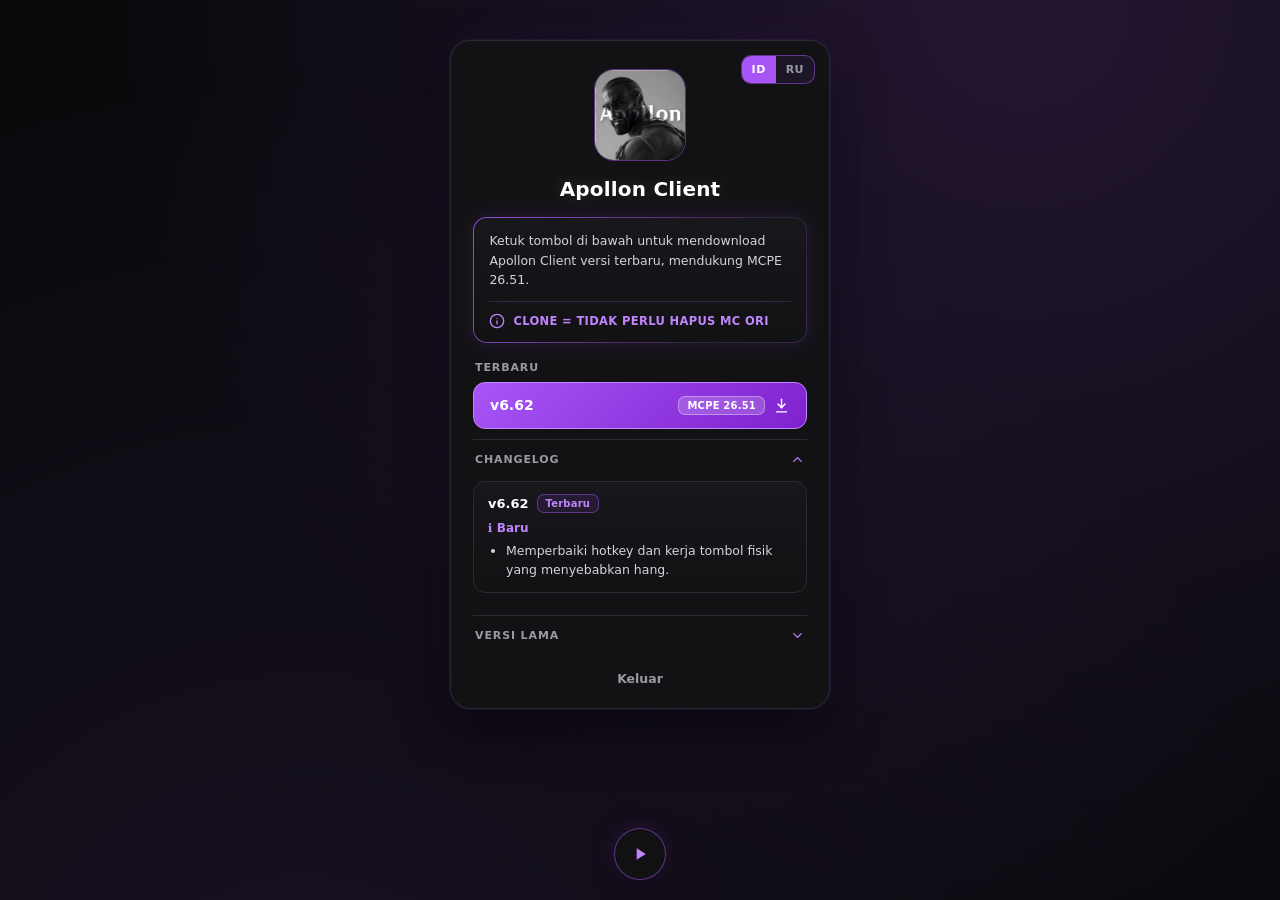
==== commit d679cdb0: "Add files via upload" ====
--- a/index.html
+++ b/index.html
@@ -31,7 +31,7 @@
     color:var(--text);
     display:flex;
     justify-content:center;
-    padding:40px 14px;
+    padding:40px 14px 96px;
   }
   @keyframes auroraDrift{
     0%,100%{ background-position:50% 0%, 15% 85%, 0 0; }
@@ -248,6 +248,46 @@
   }
   .btn-exit:hover{ color:var(--purple-soft); }
 
+  /* ==== Language switch ==== */
+  .lang-switch{
+    position:absolute;
+    top:14px;
+    right:14px;
+    display:flex;
+    border:1.5px solid rgba(168,85,247,0.5);
+    border-radius:10px;
+    overflow:hidden;
+    background:rgba(168,85,247,0.08);
+  }
+  .lang-switch button{
+    background:transparent;
+    border:0;
+    color:var(--muted);
+    font-family:inherit;
+    font-size:11px;
+    font-weight:700;
+    letter-spacing:0.04em;
+    padding:7px 10px;
+    cursor:pointer;
+    transition:background 0.15s ease, color 0.15s ease;
+  }
+  .lang-switch button.active{ background:var(--purple); color:#fff; }
+
+  /* ==== Changelog ==== */
+  .cl-list{ padding:2px 0 8px; }
+  .cl-entry{
+    background:linear-gradient(180deg, #17171c, #121214);
+    border:1px solid var(--border);
+    border-radius:12px;
+    padding:12px 14px;
+    margin-bottom:10px;
+  }
+  .cl-head{ display:flex; align-items:center; gap:8px; margin-bottom:8px; }
+  .cl-ver{ font-weight:700; font-size:13px; color:#fff; }
+  .cl-cat{ font-size:12px; font-weight:700; color:var(--purple-soft); margin-bottom:6px; }
+  .cl-entry ul{ margin:0; padding-left:18px; }
+  .cl-entry li{ font-size:12.5px; line-height:1.55; color:#d3d3dc; }
+
   @keyframes tapPop{
     0%{ transform:scale(1); }
     45%{ transform:scale(0.94); }
@@ -262,6 +302,10 @@
 </head>
 <body>
   <div class="box">
+    <div class="lang-switch" role="group" aria-label="Language">
+      <button type="button" data-lang="id">ID</button>
+      <button type="button" data-lang="ru">RU</button>
+    </div>
     <button id="musicToggle" class="music-toggle" type="button" aria-label="Putar musik">
       <svg class="icon-play" viewBox="0 0 24 24" fill="currentColor"><path d="M8 5v14l11-7z"/></svg>
       <svg class="icon-pause" viewBox="0 0 24 24" fill="currentColor"><path d="M6 5h4v14H6zM14 5h4v14h-4z"/></svg>
@@ -273,15 +317,15 @@
 
     <div class="glow-border">
       <div class="glow-card-body">
-        <p class="info-mc-text">Ketuk tombol di bawah untuk mendownload Apollon Client versi terbaru, mendukung MCPE 26.51.</p>
+        <p class="info-mc-text" data-i18n="info">Ketuk tombol di bawah untuk mendownload Apollon Client versi terbaru, mendukung MCPE 26.51.</p>
         <div class="note-row">
           <svg viewBox="0 0 24 24" fill="none" stroke="currentColor" stroke-width="2" stroke-linecap="round" stroke-linejoin="round"><circle cx="12" cy="12" r="10"/><path d="M12 16v-4"/><path d="M12 8h.01"/></svg>
-          <p>CLONE = TIDAK PERLU HAPUS MC ORI</p>
+          <p data-i18n="note">CLONE = TIDAK PERLU HAPUS MC ORI</p>
         </div>
       </div>
     </div>
 
-    <div class="section-title">Terbaru</div>
+    <div class="section-title" data-i18n="latest">Terbaru</div>
     <a href="https://www.mediafire.com/file/vdjgm72seb30sxy/Apollon_Client_v6.62.apk/file" target="_blank" class="btn-download btn-latest">
       <span>v6.62</span>
       <span class="right-group">
@@ -290,9 +334,30 @@
       </span>
     </a>
 
+    <details class="changelog" open>
+      <summary>
+        <span data-i18n="changelog">Changelog</span>
+        <svg class="chev" width="15" height="15" viewBox="0 0 24 24" fill="none" stroke="currentColor" stroke-width="2" stroke-linecap="round" stroke-linejoin="round"><path d="m6 9 6 6 6-6"/></svg>
+      </summary>
+      <div class="cl-list">
+        <!-- Entri terbaru selalu paling atas. Untuk update baru, salin blok .cl-entry ini
+             dan tambahkan teksnya di kamus I18N (script di bawah) untuk kedua bahasa. -->
+        <div class="cl-entry">
+          <div class="cl-head">
+            <span class="cl-ver">v6.62</span>
+            <span class="mcpe-badge" data-i18n="latest">Terbaru</span>
+          </div>
+          <div class="cl-cat">ℹ️ <span data-i18n="cl_new">Baru</span></div>
+          <ul>
+            <li data-i18n="cl_662_1">Memperbaiki hotkey dan kerja tombol fisik yang menyebabkan hang.</li>
+          </ul>
+        </div>
+      </div>
+    </details>
+
     <details>
       <summary>
-        Versi Lama
+        <span data-i18n="old_versions">Versi Lama</span>
         <svg class="chev" width="15" height="15" viewBox="0 0 24 24" fill="none" stroke="currentColor" stroke-width="2" stroke-linecap="round" stroke-linejoin="round"><path d="m6 9 6 6 6-6"/></svg>
       </summary>
       <div class="old-list">
@@ -309,7 +374,7 @@
       </div>
     </details>
 
-    <a href="https://google.com" class="btn-exit">Keluar</a>
+    <a href="https://google.com" class="btn-exit" data-i18n="exit">Keluar</a>
   </div>
 
   <audio id="bgm" loop preload="auto" muted playsinline>
@@ -321,11 +386,66 @@
       var audio = document.getElementById('bgm');
       var toggle = document.getElementById('musicToggle');
       var unmuted = false;
+      var playing = false;
+
+      /* ==== Bahasa: Indonesia (id) & Rusia (ru) ==== */
+      var I18N = {
+        id: {
+          info: 'Ketuk tombol di bawah untuk mendownload Apollon Client versi terbaru, mendukung MCPE 26.51.',
+          note: 'CLONE = TIDAK PERLU HAPUS MC ORI',
+          latest: 'Terbaru',
+          changelog: 'Changelog',
+          cl_new: 'Baru',
+          cl_662_1: 'Memperbaiki hotkey dan kerja tombol fisik yang menyebabkan hang.',
+          old_versions: 'Versi Lama',
+          exit: 'Keluar',
+          music_play: 'Putar musik',
+          music_pause: 'Jeda musik'
+        },
+        ru: {
+          info: 'Нажмите кнопку ниже, чтобы скачать последнюю версию Apollon Client с поддержкой MCPE 26.51.',
+          note: 'CLONE = НЕ НУЖНО УДАЛЯТЬ ОРИГИНАЛЬНЫЙ MC',
+          latest: 'Новая',
+          changelog: 'Список изменений',
+          cl_new: 'Новое',
+          cl_662_1: 'Исправлены хоткеи и работа физических кнопок, вызывающие зависание.',
+          old_versions: 'Старые версии',
+          exit: 'Выйти',
+          music_play: 'Включить музыку',
+          music_pause: 'Пауза'
+        }
+      };
+      var lang = 'id';
 
       function setPlayingUI(isPlaying){
+        playing = isPlaying;
         toggle.classList.toggle('playing', isPlaying);
-        toggle.setAttribute('aria-label', isPlaying ? 'Jeda musik' : 'Putar musik');
+        toggle.setAttribute('aria-label', I18N[lang][isPlaying ? 'music_pause' : 'music_play']);
       }
+
+      function applyLang(l){
+        lang = I18N[l] ? l : 'id';
+        document.documentElement.lang = lang;
+        document.querySelectorAll('[data-i18n]').forEach(function(el){
+          var txt = I18N[lang][el.getAttribute('data-i18n')];
+          if (txt) el.textContent = txt;
+        });
+        document.querySelectorAll('.lang-switch button').forEach(function(b){
+          b.classList.toggle('active', b.getAttribute('data-lang') === lang);
+        });
+        setPlayingUI(playing);
+        try { localStorage.setItem('apollon-lang', lang); } catch (e) {}
+      }
+
+      document.querySelectorAll('.lang-switch button').forEach(function(b){
+        b.addEventListener('click', function(){ applyLang(b.getAttribute('data-lang')); });
+      });
+
+      // Bahasa awal: pilihan tersimpan -> bahasa browser (ru = Rusia) -> Indonesia
+      var saved = null;
+      try { saved = localStorage.getItem('apollon-lang'); } catch (e) {}
+      var browserLang = (navigator.language || '').toLowerCase().indexOf('ru') === 0 ? 'ru' : 'id';
+      applyLang(saved || browserLang);
 
       // Mulai diam-diam (muted) begitu halaman dibuka — browser selalu
       // mengizinkan autoplay ketika audio dalam kondisi muted.
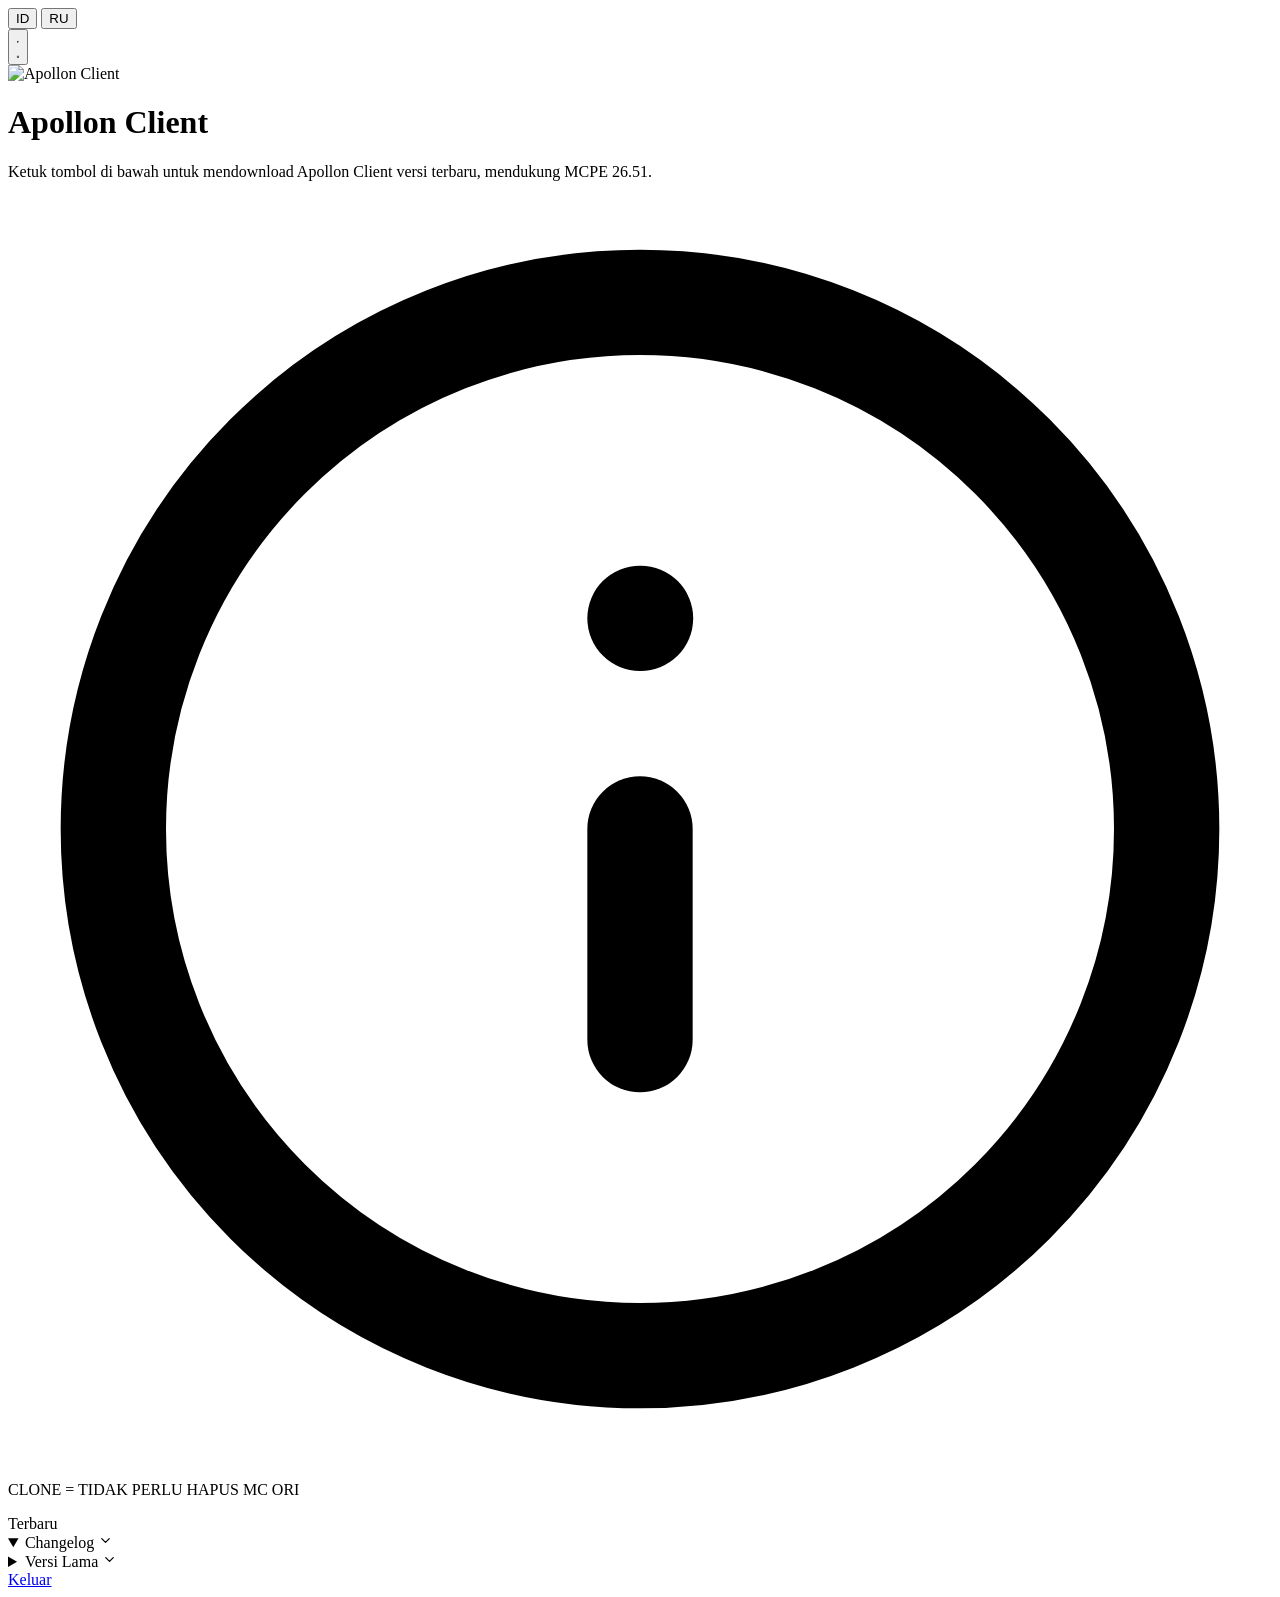
==== commit d93de9eb: "Add files via upload" ====
--- a/index.html
+++ b/index.html
@@ -4,301 +4,7 @@
 <meta charset="UTF-8">
 <meta name="viewport" content="width=device-width, initial-scale=1.0, viewport-fit=cover">
 <title>Apollon Client</title>
-<style>
-  :root{
-    --bg:#0a0a0d;
-    --card:#121214;
-    --purple:#a855f7;
-    --purple-soft:#c084fc;
-    --purple-deep:#7e22ce;
-    --text:#f5f5f7;
-    --muted:#9a9aa5;
-    --border:#2a2a30;
-    padding-top:env(safe-area-inset-top,0px);
-    padding-bottom:env(safe-area-inset-bottom,0px);
-  }
-  *{box-sizing:border-box;}
-  body{
-    margin:0;
-    min-height:100%;
-    font-family:'Segoe UI', system-ui, -apple-system, Arial, sans-serif;
-    background:
-      radial-gradient(circle at 50% 0%, rgba(168,85,247,0.16), transparent 55%),
-      radial-gradient(circle at 15% 85%, rgba(168,85,247,0.09), transparent 50%),
-      var(--bg);
-    background-size:160% 160%, 160% 160%, 100% 100%;
-    animation:auroraDrift 14s ease-in-out infinite;
-    color:var(--text);
-    display:flex;
-    justify-content:center;
-    padding:40px 14px 96px;
-  }
-  @keyframes auroraDrift{
-    0%,100%{ background-position:50% 0%, 15% 85%, 0 0; }
-    50%{ background-position:58% 8%, 22% 78%, 0 0; }
-  }
-
-  .box{
-    position:relative;
-    width:100%;
-    max-width:380px;
-    background:var(--card);
-    border:1px solid var(--border);
-    border-radius:20px;
-    padding:28px 22px 20px;
-    box-shadow:0 0 0 1px rgba(168,85,247,0.08), 0 20px 50px rgba(0,0,0,0.5), 0 0 40px rgba(168,85,247,0.06);
-  }
-
-  /* ==== Manual music toggle (floating, bottom) ==== */
-  .music-toggle{
-    position:fixed;
-    left:50%;
-    bottom:calc(20px + env(safe-area-inset-bottom,0px));
-    transform:translateX(-50%);
-    width:52px;
-    height:52px;
-    border-radius:50%;
-    border:1.5px solid rgba(168,85,247,0.5);
-    background:rgba(18,18,20,0.9);
-    backdrop-filter:blur(6px);
-    color:var(--purple-soft);
-    display:flex;
-    align-items:center;
-    justify-content:center;
-    cursor:pointer;
-    padding:0;
-    z-index:100;
-    box-shadow:0 8px 24px rgba(0,0,0,0.5), 0 0 20px rgba(168,85,247,0.2);
-    transition:background 0.15s ease, box-shadow 0.15s ease, transform 0.12s cubic-bezier(.34,1.56,.64,1);
-  }
-  .music-toggle:hover{ background:rgba(168,85,247,0.16); box-shadow:0 0 14px rgba(168,85,247,0.25); }
-  .music-toggle:active{ transform:translateX(-50%) scale(0.92); }
-  .music-toggle svg{ width:20px; height:20px; }
-  .music-toggle .icon-pause{ display:none; }
-  .music-toggle.playing .icon-play{ display:none; }
-  .music-toggle.playing .icon-pause{ display:block; }
-
-  /* ==== LOGO: square, thin outline, gentle float + glow pulse ==== */
-  .logo-wrap{
-    width:92px;height:92px;
-    margin:0 auto 16px;
-    border-radius:20px;
-    overflow:hidden;
-    border:1.5px solid rgba(168,85,247,0.5);
-    animation:logoFloat 4.5s ease-in-out infinite, logoGlow 3.5s ease-in-out infinite;
-  }
-  .logo-wrap img{ width:100%; height:100%; object-fit:cover; display:block; }
-  @keyframes logoFloat{
-    0%,100%{ transform:translateY(0); }
-    50%{ transform:translateY(-4px); }
-  }
-  @keyframes logoGlow{
-    0%,100%{ box-shadow:0 8px 20px rgba(168,85,247,0.2), 0 0 0 1px rgba(255,255,255,0.04); }
-    50%{ box-shadow:0 10px 30px rgba(168,85,247,0.42), 0 0 0 1px rgba(255,255,255,0.06); }
-  }
-
-  h1{
-    font-size:20px;
-    text-align:center;
-    margin:0 0 16px;
-    letter-spacing:0.01em;
-    color:#ffffff;
-    font-weight:700;
-    text-shadow:0 0 18px rgba(255,255,255,0.18);
-  }
-
-  /* ==== Gradient-glow border cards with shimmering flow ==== */
-  .glow-border{
-    position:relative;
-    border-radius:14px;
-    padding:1.4px;
-    background:linear-gradient(120deg, rgba(168,85,247,0.9), rgba(192,132,252,0.15) 35%, rgba(168,85,247,0.5) 65%, rgba(192,132,252,0.15));
-    background-size:220% 220%;
-    animation:borderFlow 6s ease-in-out infinite;
-    box-shadow:0 0 22px rgba(168,85,247,0.14);
-    margin-bottom:18px;
-  }
-  @keyframes borderFlow{
-    0%,100%{ background-position:0% 50%; }
-    50%{ background-position:100% 50%; }
-  }
-  .glow-card-body{
-    background:linear-gradient(180deg, #17171c, #121214);
-    border-radius:12.6px;
-    padding:13px 15px;
-  }
-  .info-mc-text{
-    margin:0;
-    font-size:12.5px;
-    color:#d3d3dc;
-    line-height:1.55;
-  }
-  .note-row{
-    display:flex;
-    align-items:center;
-    gap:8px;
-    margin-top:11px;
-    padding-top:11px;
-    border-top:1px solid rgba(168,85,247,0.25);
-  }
-  .note-row svg{ flex-shrink:0; width:16px; height:16px; color:var(--purple-soft); }
-  .note-row p{
-    margin:0;
-    font-size:11.5px;
-    font-weight:700;
-    color:var(--purple-soft);
-    letter-spacing:0.03em;
-  }
-
-  .section-title{
-    font-size:11px;
-    font-weight:700;
-    color:var(--muted);
-    text-transform:uppercase;
-    letter-spacing:0.08em;
-    margin:0 0 8px 2px;
-  }
-
-  /* ==== Buttons ==== */
-  .btn-download{
-    display:flex;
-    align-items:center;
-    justify-content:space-between;
-    gap:10px;
-    background:transparent;
-    color:var(--text);
-    padding:13px 16px;
-    text-decoration:none;
-    font-weight:600;
-    font-size:14px;
-    border-radius:12px;
-    border:1.5px solid var(--purple);
-    margin-bottom:10px;
-    transition:background 0.15s ease, box-shadow 0.15s ease, transform 0.12s cubic-bezier(.34,1.56,.64,1);
-  }
-  .btn-download:hover{ background:rgba(168,85,247,0.1); box-shadow:0 0 16px rgba(168,85,247,0.18); }
-  .btn-download svg{ flex-shrink:0; color:var(--purple-soft); }
-  .btn-download .right-group{ display:flex; align-items:center; gap:8px; }
-  .mcpe-badge{
-    font-size:10px;
-    font-weight:700;
-    letter-spacing:0.02em;
-    padding:3px 8px;
-    border-radius:7px;
-    border:1px solid rgba(168,85,247,0.45);
-    background:rgba(168,85,247,0.1);
-    color:var(--purple-soft);
-    white-space:nowrap;
-  }
-
-  /* ==== Latest version: solid purple block ==== */
-  .btn-latest{
-    border-color:var(--purple-soft);
-    background:linear-gradient(135deg, var(--purple), var(--purple-deep));
-    color:#fff;
-    animation:latestGlow 3.5s ease-in-out infinite;
-  }
-  .btn-latest svg{ color:#fff; }
-  .btn-latest .mcpe-badge{
-    background:rgba(255,255,255,0.18);
-    border-color:rgba(255,255,255,0.35);
-    color:#fff;
-  }
-  @keyframes latestGlow{
-    0%,100%{ box-shadow:0 4px 16px rgba(168,85,247,0.3); }
-    50%{ box-shadow:0 6px 26px rgba(168,85,247,0.55); }
-  }
-
-  details{ margin-top:4px; }
-  summary{
-    cursor:pointer;
-    list-style:none;
-    display:flex;
-    align-items:center;
-    justify-content:space-between;
-    font-size:11px;
-    font-weight:700;
-    color:var(--muted);
-    text-transform:uppercase;
-    letter-spacing:0.08em;
-    padding:12px 2px;
-    border-top:1px solid var(--border);
-    transition:transform 0.12s cubic-bezier(.34,1.56,.64,1);
-  }
-  summary::-webkit-details-marker{ display:none; }
-  summary .chev{ transition:transform 0.2s ease; color:var(--purple-soft); }
-  details[open] summary .chev{ transform:rotate(180deg); }
-  .old-list .btn-download{
-    border-color:var(--border);
-    font-size:13px;
-    padding:11px 14px;
-  }
-  .old-list .btn-download svg{ color:var(--muted); }
-  .old-list .btn-download:hover{ border-color:var(--purple); box-shadow:0 0 12px rgba(168,85,247,0.12); }
-
-  .btn-exit{
-    display:block;
-    text-align:center;
-    color:var(--muted);
-    text-decoration:none;
-    font-weight:600;
-    font-size:12.5px;
-    padding:16px 10px 2px;
-    transition:transform 0.12s cubic-bezier(.34,1.56,.64,1);
-  }
-  .btn-exit:hover{ color:var(--purple-soft); }
-
-  /* ==== Language switch ==== */
-  .lang-switch{
-    position:absolute;
-    top:14px;
-    right:14px;
-    display:flex;
-    border:1.5px solid rgba(168,85,247,0.5);
-    border-radius:10px;
-    overflow:hidden;
-    background:rgba(168,85,247,0.08);
-  }
-  .lang-switch button{
-    background:transparent;
-    border:0;
-    color:var(--muted);
-    font-family:inherit;
-    font-size:11px;
-    font-weight:700;
-    letter-spacing:0.04em;
-    padding:7px 10px;
-    cursor:pointer;
-    transition:background 0.15s ease, color 0.15s ease;
-  }
-  .lang-switch button.active{ background:var(--purple); color:#fff; }
-
-  /* ==== Changelog ==== */
-  .cl-list{ padding:2px 0 8px; }
-  .cl-entry{
-    background:linear-gradient(180deg, #17171c, #121214);
-    border:1px solid var(--border);
-    border-radius:12px;
-    padding:12px 14px;
-    margin-bottom:10px;
-  }
-  .cl-head{ display:flex; align-items:center; gap:8px; margin-bottom:8px; }
-  .cl-ver{ font-weight:700; font-size:13px; color:#fff; }
-  .cl-cat{ font-size:12px; font-weight:700; color:var(--purple-soft); margin-bottom:6px; }
-  .cl-entry ul{ margin:0; padding-left:18px; }
-  .cl-entry li{ font-size:12.5px; line-height:1.55; color:#d3d3dc; }
-
-  @keyframes tapPop{
-    0%{ transform:scale(1); }
-    45%{ transform:scale(0.94); }
-    100%{ transform:scale(1); }
-  }
-  .tap-anim{ animation:tapPop 0.22s cubic-bezier(.34,1.56,.64,1); }
-
-  @media (prefers-reduced-motion: reduce){
-    body, .logo-wrap, .glow-border, .btn-latest{ animation:none !important; }
-  }
-</style>
+<link rel="stylesheet" href="css/style.css">
 </head>
 <body>
   <div class="box">
@@ -311,7 +17,7 @@
       <svg class="icon-pause" viewBox="0 0 24 24" fill="currentColor"><path d="M6 5h4v14H6zM14 5h4v14h-4z"/></svg>
     </button>
     <div class="logo-wrap">
-      <img src="[data-uri]" alt="Apollon Client">
+      <img src="assets/logo.jpg" alt="Apollon Client">
     </div>
     <h1>Apollon Client</h1>
 
@@ -326,176 +32,34 @@
     </div>
 
     <div class="section-title" data-i18n="latest">Terbaru</div>
-    <a href="https://www.mediafire.com/file/vdjgm72seb30sxy/Apollon_Client_v6.62.apk/file" target="_blank" class="btn-download btn-latest">
-      <span>v6.62</span>
-      <span class="right-group">
-        <span class="mcpe-badge">MCPE 26.51</span>
-        <svg width="17" height="17" viewBox="0 0 24 24" fill="none" stroke="currentColor" stroke-width="2" stroke-linecap="round" stroke-linejoin="round"><path d="M12 3v12"/><path d="m7 10 5 5 5-5"/><path d="M5 21h14"/></svg>
-      </span>
-    </a>
+    <div id="latestSlot"></div>
 
-    <details class="changelog" open>
+    <details class="changelog" id="changelogBox" open>
       <summary>
         <span data-i18n="changelog">Changelog</span>
         <svg class="chev" width="15" height="15" viewBox="0 0 24 24" fill="none" stroke="currentColor" stroke-width="2" stroke-linecap="round" stroke-linejoin="round"><path d="m6 9 6 6 6-6"/></svg>
       </summary>
-      <div class="cl-list">
-        <!-- Entri terbaru selalu paling atas. Untuk update baru, salin blok .cl-entry ini
-             dan tambahkan teksnya di kamus I18N (script di bawah) untuk kedua bahasa. -->
-        <div class="cl-entry">
-          <div class="cl-head">
-            <span class="cl-ver">v6.62</span>
-            <span class="mcpe-badge" data-i18n="latest">Terbaru</span>
-          </div>
-          <div class="cl-cat">ℹ️ <span data-i18n="cl_new">Baru</span></div>
-          <ul>
-            <li data-i18n="cl_662_1">Memperbaiki hotkey dan kerja tombol fisik yang menyebabkan hang.</li>
-          </ul>
-        </div>
-      </div>
+      <div class="cl-list" id="changelogList"></div>
     </details>
 
-    <details>
+    <details id="oldBox">
       <summary>
         <span data-i18n="old_versions">Versi Lama</span>
         <svg class="chev" width="15" height="15" viewBox="0 0 24 24" fill="none" stroke="currentColor" stroke-width="2" stroke-linecap="round" stroke-linejoin="round"><path d="m6 9 6 6 6-6"/></svg>
       </summary>
-      <div class="old-list">
-        <a href="https://www.mediafire.com/file/m795o53lim4r6j4/Apollon_Client_v6.6.apk/file" target="_blank" class="btn-download"><span>v6.6</span><span class="right-group"><span class="mcpe-badge">MCPE 26.51</span><svg width="15" height="15" viewBox="0 0 24 24" fill="none" stroke="currentColor" stroke-width="2" stroke-linecap="round" stroke-linejoin="round"><path d="M12 3v12"/><path d="m7 10 5 5 5-5"/><path d="M5 21h14"/></svg></span></a>
-        <a href="https://www.mediafire.com/file/y4b6r43vr5g2mih/Apollon_Client_v6.54.apk/file" target="_blank" class="btn-download"><span>v6.54</span><span class="right-group"><span class="mcpe-badge">MCPE 26.45</span><svg width="15" height="15" viewBox="0 0 24 24" fill="none" stroke="currentColor" stroke-width="2" stroke-linecap="round" stroke-linejoin="round"><path d="M12 3v12"/><path d="m7 10 5 5 5-5"/><path d="M5 21h14"/></svg></span></a>
-        <a href="https://www.mediafire.com/file/eq8ta6o4jeu1nu6/Apollon_Client_v6.53.apk/file" target="_blank" class="btn-download"><span>v6.53</span><span class="right-group"><span class="mcpe-badge">MCPE 26.45</span><svg width="15" height="15" viewBox="0 0 24 24" fill="none" stroke="currentColor" stroke-width="2" stroke-linecap="round" stroke-linejoin="round"><path d="M12 3v12"/><path d="m7 10 5 5 5-5"/><path d="M5 21h14"/></svg></span></a>
-        <a href="https://www.mediafire.com/file/71axtcxf8z8amtz/Apollon_Client_v6.51.apk/file" target="_blank" class="btn-download"><span>v6.51</span><span class="right-group"><span class="mcpe-badge">MCPE 26.45</span><svg width="15" height="15" viewBox="0 0 24 24" fill="none" stroke="currentColor" stroke-width="2" stroke-linecap="round" stroke-linejoin="round"><path d="M12 3v12"/><path d="m7 10 5 5 5-5"/><path d="M5 21h14"/></svg></span></a>
-        <a href="https://www.mediafire.com/file/mf16fz8zxzmd9uo/Apollon_Client_v6.5.apk/file" target="_blank" class="btn-download"><span>v6.5</span><svg width="15" height="15" viewBox="0 0 24 24" fill="none" stroke="currentColor" stroke-width="2" stroke-linecap="round" stroke-linejoin="round"><path d="M12 3v12"/><path d="m7 10 5 5 5-5"/><path d="M5 21h14"/></svg></a>
-        <a href="https://www.mediafire.com/file/slqdpozztv1te2w/%255BCLONE%255D_Apollon_Client_v6.41.apk/file" target="_blank" class="btn-download"><span>v6.41</span><svg width="15" height="15" viewBox="0 0 24 24" fill="none" stroke="currentColor" stroke-width="2" stroke-linecap="round" stroke-linejoin="round"><path d="M12 3v12"/><path d="m7 10 5 5 5-5"/><path d="M5 21h14"/></svg></a>
-        <a href="https://www.mediafire.com/file/1pgig185a68jlu3/Minecraft_Apollon_Client_v6.4_signed.apk/file" target="_blank" class="btn-download"><span>v6.4</span><svg width="15" height="15" viewBox="0 0 24 24" fill="none" stroke="currentColor" stroke-width="2" stroke-linecap="round" stroke-linejoin="round"><path d="M12 3v12"/><path d="m7 10 5 5 5-5"/><path d="M5 21h14"/></svg></a>
-        <a href="https://www.mediafire.com/file/p7e58i02bt7bmhg/MCPE_Apollon_Client_1.26.33_v6.1_64Bit.apk/file" target="_blank" class="btn-download"><span>v6.1</span><svg width="15" height="15" viewBox="0 0 24 24" fill="none" stroke="currentColor" stroke-width="2" stroke-linecap="round" stroke-linejoin="round"><path d="M12 3v12"/><path d="m7 10 5 5 5-5"/><path d="M5 21h14"/></svg></a>
-        <a href="https://www.mediafire.com/file/1ebstryfqjflvm5/Minecraft_Apollonv6.0_signed.apk/file" target="_blank" class="btn-download"><span>v6.0</span><svg width="15" height="15" viewBox="0 0 24 24" fill="none" stroke="currentColor" stroke-width="2" stroke-linecap="round" stroke-linejoin="round"><path d="M12 3v12"/><path d="m7 10 5 5 5-5"/><path d="M5 21h14"/></svg></a>
-        <a href="https://www.mediafire.com/file/lv6ryb4kkmw0vc8/Minecraft_signed.apk/file" target="_blank" class="btn-download"><span>v5.8</span><svg width="15" height="15" viewBox="0 0 24 24" fill="none" stroke="currentColor" stroke-width="2" stroke-linecap="round" stroke-linejoin="round"><path d="M12 3v12"/><path d="m7 10 5 5 5-5"/><path d="M5 21h14"/></svg></a>
-      </div>
+      <div class="old-list" id="oldList"></div>
     </details>
 
     <a href="https://google.com" class="btn-exit" data-i18n="exit">Keluar</a>
   </div>
 
   <audio id="bgm" loop preload="auto" muted playsinline>
-    <source src="[data-uri]